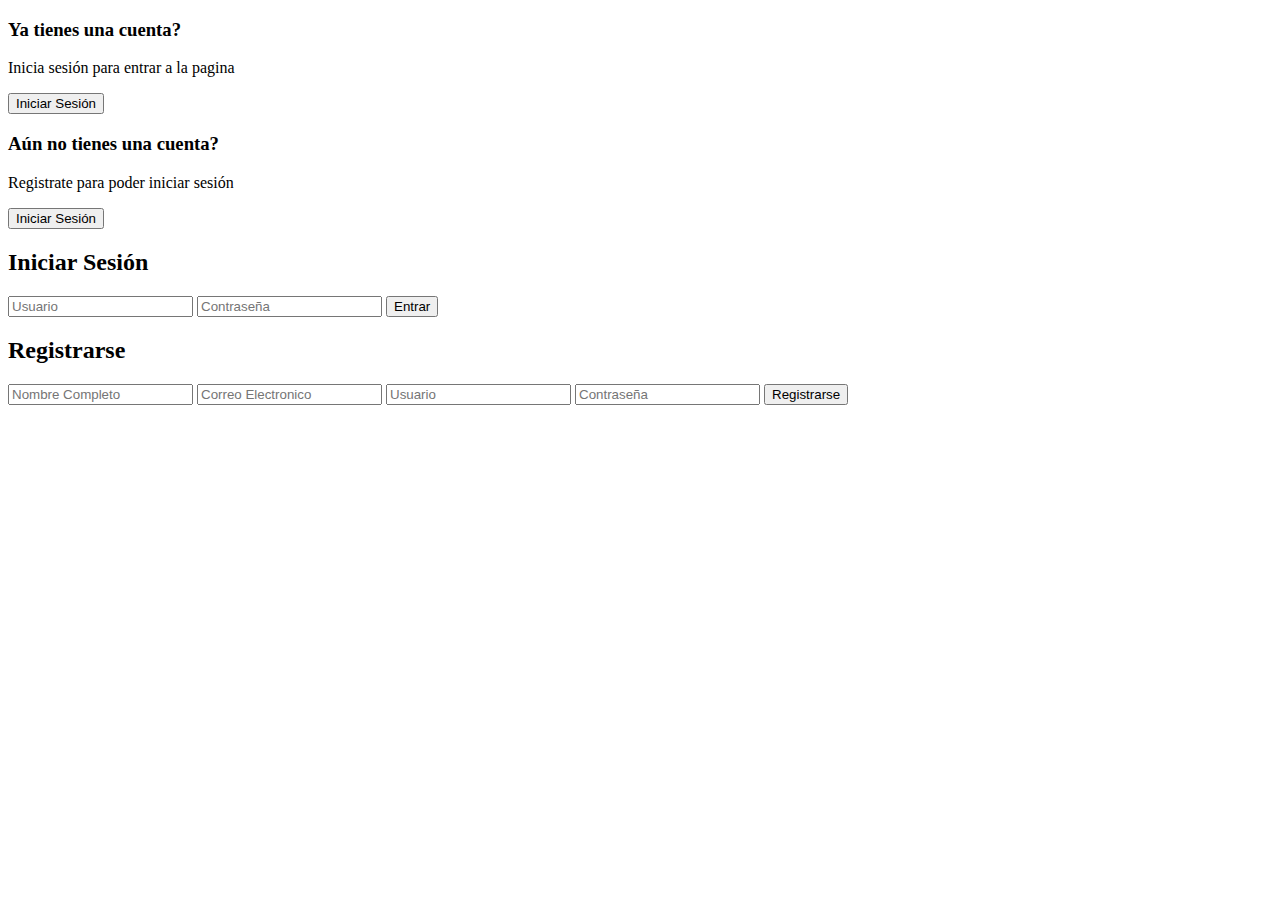
==== PRUEBA/index.html @ 203694a1 "code test index" ====
<!DOCTYPE html>
<html lang="en">
<head>
    <meta charset="UTF-8">
    <meta http-equiv="X-UA-Compatible" content="IE=edge">
    <meta name="viewport" content="width=device-width, initial-scale=1.0">
    <title>Login</title>
    <link rel="stylesheet" href="/PRUEBA/assets/css/estilos.css">
</head>
<body>
    <main>

        <div class="contenedor__todo">
            <div class="caja__trasera">
                <div class="caja__trasera-login">
                    <h3>Ya tienes una cuenta?</h3>
                    <p>Inicia sesión para entrar a la pagina</p>
                    <button id="btn__iniciar-sesion">Iniciar Sesión</button>
                </div>
                <div class="caja__trasera-register">
                    <h3>Aún no tienes una cuenta?</h3>
                    <p>Registrate para poder iniciar sesión</p>
                    <button id="btn__iniciar-sesion">Iniciar Sesión</button>
                </div>
            </div>
            <!--Formulario de LOGIN y REGISTER-->
            <div class="contenedor__login-register">
                <!--LOGIN-->
                <form action="" class="formulario__login">
                    <h2>Iniciar Sesión</h2>
                    <input type="text" placeholder="Usuario">
                    <input type="password" placeholder="Contraseña">
                    <button>Entrar</button>
                </form>
                <!--REGISTER-->    
                <form action="" class="formulario__register">
                    <h2>Registrarse</h2>
                    <input type="text" placeholder="Nombre Completo">
                    <input type="text" placeholder="Correo Electronico">
                    <input type="text" placeholder="Usuario">
                    <input type="text" placeholder="Contraseña">
                    <button>Registrarse</button>
                </form>

            </div>

        </div>

    </main>
</body>
</html>
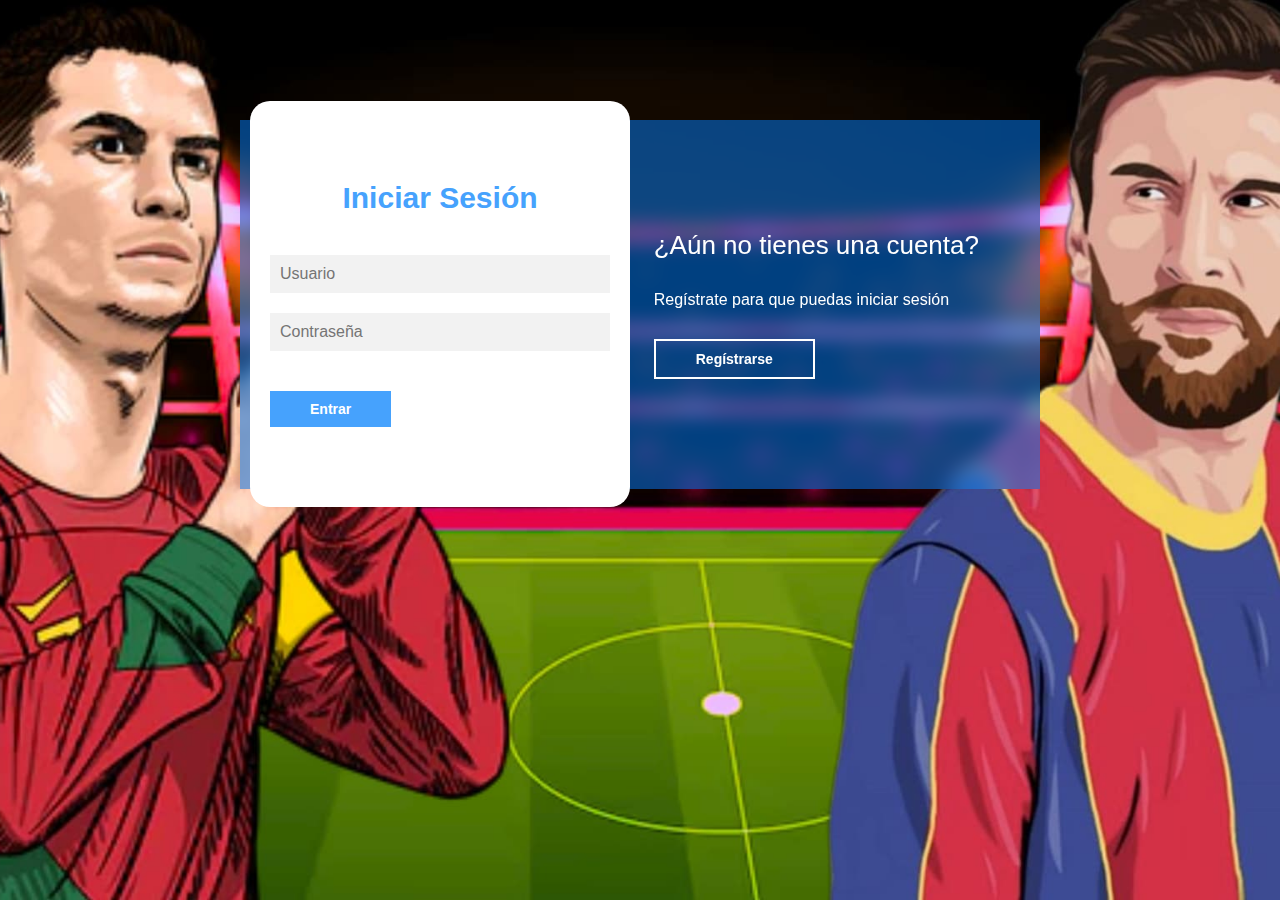
==== commit a0d57d2c: "js finished, test code" ====
--- a/PRUEBA/index.html
+++ b/PRUEBA/index.html
@@ -8,44 +8,47 @@
     <link rel="stylesheet" href="/PRUEBA/assets/css/estilos.css">
 </head>
 <body>
+
     <main>
 
         <div class="contenedor__todo">
             <div class="caja__trasera">
                 <div class="caja__trasera-login">
-                    <h3>Ya tienes una cuenta?</h3>
-                    <p>Inicia sesión para entrar a la pagina</p>
+                    <h3>¿Ya tienes una cuenta?</h3>
+                    <p>Inicia sesión para entrar en la página</p>
                     <button id="btn__iniciar-sesion">Iniciar Sesión</button>
                 </div>
                 <div class="caja__trasera-register">
-                    <h3>Aún no tienes una cuenta?</h3>
-                    <p>Registrate para poder iniciar sesión</p>
-                    <button id="btn__iniciar-sesion">Iniciar Sesión</button>
+                    <h3>¿Aún no tienes una cuenta?</h3>
+                    <p>Regístrate para que puedas iniciar sesión</p>
+                    <button id="btn__registrarse">Regístrarse</button>
                 </div>
             </div>
-            <!--Formulario de LOGIN y REGISTER-->
+
+            <!--Formulario de Login y registro-->
             <div class="contenedor__login-register">
-                <!--LOGIN-->
+                <!--Login-->
                 <form action="" class="formulario__login">
                     <h2>Iniciar Sesión</h2>
                     <input type="text" placeholder="Usuario">
                     <input type="password" placeholder="Contraseña">
                     <button>Entrar</button>
                 </form>
-                <!--REGISTER-->    
+
+                <!--Register-->
                 <form action="" class="formulario__register">
-                    <h2>Registrarse</h2>
-                    <input type="text" placeholder="Nombre Completo">
+                    <h2>Regístrarse</h2>
+                    <input type="text" placeholder="Nombre completo">
                     <input type="text" placeholder="Correo Electronico">
                     <input type="text" placeholder="Usuario">
-                    <input type="text" placeholder="Contraseña">
-                    <button>Registrarse</button>
+                    <input type="password" placeholder="Contraseña">
+                    <button>Regístrarse</button>
                 </form>
-
             </div>
-
         </div>
 
     </main>
+
+    <script src="/PRUEBA/js/script.js"></script>
 </body>
 </html>--- a/PRUEBA/assets/css/estilos.css
+++ b/PRUEBA/assets/css/estilos.css
@@ -0,0 +1,176 @@
+*{
+    margin: 0;
+    padding: 0;
+    box-sizing: border-box;
+    text-decoration: none;
+    font-family: 'Roboto', sans-serif;
+}
+
+body{
+    background-image: url(/img/fondo.jpg);
+    background-size: cover;
+    background-repeat: no-repeat;
+    background-position: center;
+    background-attachment: fixed;
+}
+
+main{
+    width: 100%;
+    padding: 20px;
+    margin: auto;
+    margin-top: 100px;
+}
+
+.contenedor__todo{
+    width: 100%;
+    max-width: 800px;
+    margin: auto;
+    position: relative;
+}
+
+.caja__trasera{
+    width: 100%;
+    padding: 10px 20px;
+    display: flex;
+    justify-content: center;
+    -webkit-backdrop-filter: blur(10px);
+    backdrop-filter: blur(10px);
+    background-color: rgba(0, 128, 255, 0.5);
+
+}
+
+.caja__trasera div{
+    margin: 100px 40px;
+    color: white;
+    transition: all 500ms;
+}
+
+
+.caja__trasera div p,
+.caja__trasera button{
+    margin-top: 30px;
+}
+
+.caja__trasera div h3{
+    font-weight: 400;
+    font-size: 26px;
+}
+
+.caja__trasera div p{
+    font-size: 16px;
+    font-weight: 300;
+}
+
+.caja__trasera button{
+    padding: 10px 40px;
+    border: 2px solid #fff;
+    font-size: 14px;
+    background: transparent;
+    font-weight: 600;
+    cursor: pointer;
+    color: white;
+    outline: none;
+    transition: all 300ms;
+}
+
+.caja__trasera button:hover{
+    background: #fff;
+    color: #46A2FD;
+}
+
+/*Formularios*/
+
+.contenedor__login-register{
+    display: flex;
+    align-items: center;
+    width: 100%;
+    max-width: 380px;
+    position: relative;
+    top: -185px;
+    left: 10px;
+
+    /*La transicion va despues del codigo JS*/
+    transition: left 500ms cubic-bezier(0.175, 0.885, 0.320, 1.275);
+}
+
+.contenedor__login-register form{
+    width: 100%;
+    padding: 80px 20px;
+    background: white;
+    position: absolute;
+    border-radius: 20px;
+}
+
+.contenedor__login-register form h2{
+    font-size: 30px;
+    text-align: center;
+    margin-bottom: 20px;
+    color: #46A2FD;
+}
+
+.contenedor__login-register form input{
+    width: 100%;
+    margin-top: 20px;
+    padding: 10px;
+    border: none;
+    background: #F2F2F2;
+    font-size: 16px;
+    outline: none;
+}
+
+.contenedor__login-register form button{
+    padding: 10px 40px;
+    margin-top: 40px;
+    border: none;
+    font-size: 14px;
+    background: #46A2FD;
+    font-weight: 600;
+    cursor: pointer;
+    color: white;
+    outline: none;
+}
+
+
+
+
+.formulario__login{
+    opacity: 1;
+    display: block;
+}
+.formulario__register{
+    display: none;
+}
+
+
+
+@media screen and (max-width: 850px){
+
+    main{
+        margin-top: 50px;
+    }
+
+    .caja__trasera{
+        max-width: 350px;
+        height: 300px;
+        flex-direction: column;
+        margin: auto;
+    }
+
+    .caja__trasera div{
+        margin: 0px;
+        position: absolute;
+    }
+
+
+    /*Formularios*/
+
+    .contenedor__login-register{
+        top: -10px;
+        left: -5px;
+        margin: auto;
+    }
+
+    .contenedor__login-register form{
+        position: relative;
+    }
+}